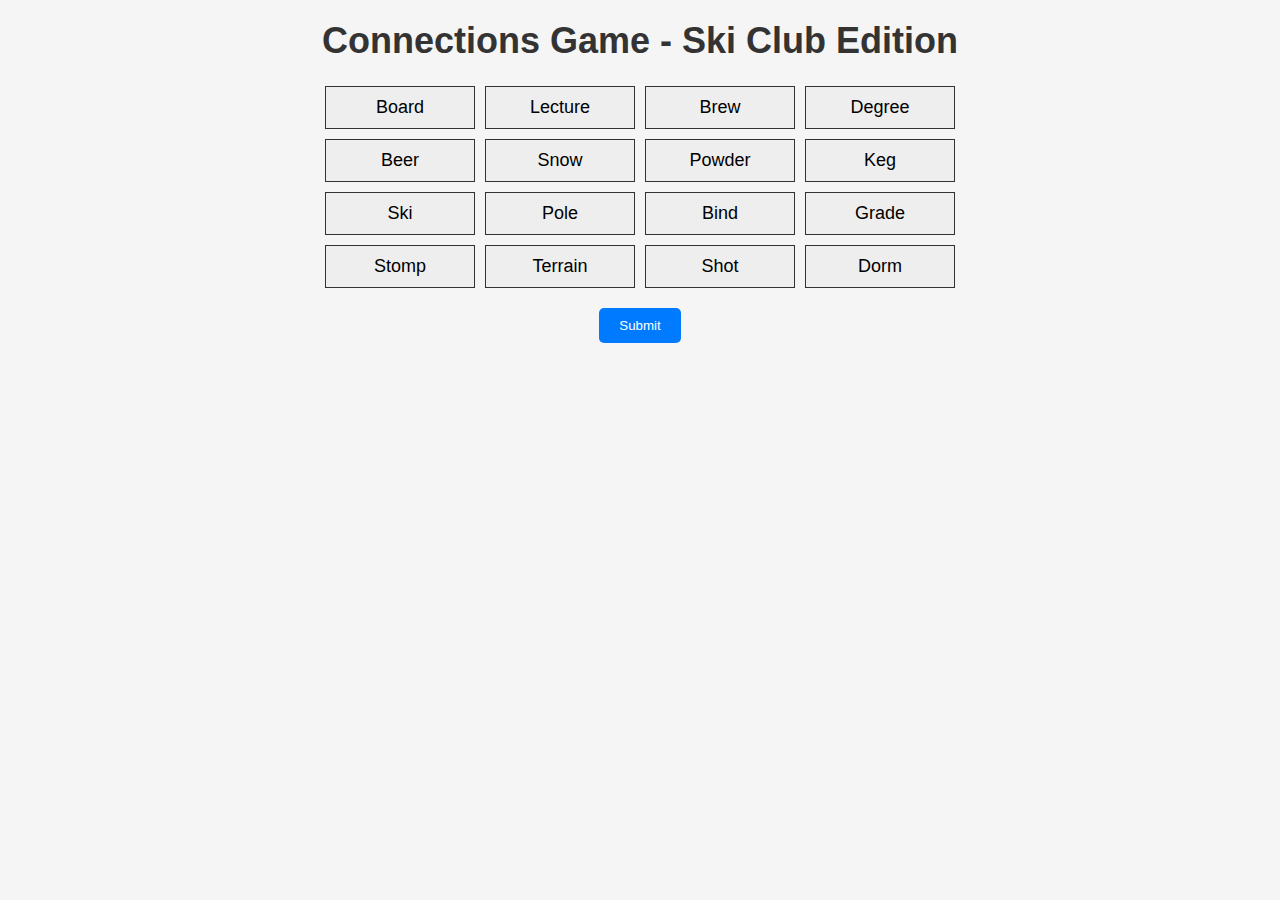
==== connections.html @ ae9facc1 "add color-coded groups for correct words" ====
<!DOCTYPE html>
<html lang="en">
<head>
    <meta charset="UTF-8">
    <meta name="viewport" content="width=device-width, initial-scale=1.0">
    <title>Connections Game - Ski Club Edition</title>
    <link rel="stylesheet" href="css/styles.css">
    <style>
        body {
            font-family: Arial, sans-serif;
            text-align: center;
            background-color: #f5f5f5;
        }
        h1 {
            margin-top: 20px;
        }
        .grid {
            display: grid;
            grid-template-columns: repeat(4, 150px);
            grid-gap: 10px;
            justify-content: center;
            margin: 20px auto;
        }
        .word-box {
            background-color: #eee;
            padding: 10px;
            border: 1px solid #333;
            cursor: pointer;
            font-size: 18px;
            text-align: center;
            user-select: none;
            transition: background-color 0.3s;
        }
        .selected {
            background-color: #555; /* Dark grey for selected words */
            color: white;
        }
        .correct-group-1 {
            background-color: yellow; /* First group: Yellow */
        }
        .correct-group-2 {
            background-color: lightgreen; /* Second group: Green */
        }
        .correct-group-3 {
            background-color: lightblue; /* Third group: Blue */
        }
        .correct-group-4 {
            background-color: lightpurple; /* Fourth group: Purple */
            background-color: #d5a6bd; /* Hex for light purple */
        }
        #message {
            margin-top: 20px;
            font-size: 20px;
        }
    </style>
    
</head>
<body>
    <h1>Connections Game - Ski Club Edition</h1>
    <div class="grid" id="word-grid"></div>
    <button id="submit-btn">Submit</button>
    <div id="message"></div>

    <script src="js/connections.js"></script>
</body>
</html>
---- css/styles.css ----
body {
    font-family: Arial, sans-serif;
    background-color: #f5f5f5;
    text-align: center;
}

h1 {
    font-size: 36px;
    margin-top: 20px;
    color: #333;
}

h2 {
    font-size: 28px;
    color: #007BFF;
}

ul {
    list-style-type: none;
    padding: 0;
    margin: 0;
}

section {
    margin: 30px 0;
    padding: 20px;
    background-color: #fff;
    border-radius: 10px;
    box-shadow: 0 0 15px rgba(0, 0, 0, 0.1);
}

#wordle-board, #connections-board, #strands-board, #crossword-board {
    display: grid;
    margin: 20px auto;
    grid-gap: 10px;
}

#wordle-input, #wordle-submit, #connections-submit, #strands-submit {
    padding: 10px;
    margin-top: 10px;
    font-size: 16px;
}

input[type="text"] {
    width: 150px;
    padding: 8px;
    font-size: 16px;
}

button {
    background-color: #007BFF;
    color: #fff;
    border: none;
    padding: 10px 20px;
    border-radius: 5px;
    cursor: pointer;
}

button:hover {
    background-color: #0056b3;
}

#crossword-grid {
    grid-template-columns: repeat(5, 40px);
    grid-template-rows: repeat(5, 40px);
    gap: 5px;
}

.crossword-cell {
    width: 40px;
    height: 40px;
    border: 1px solid #000;
    text-align: center;
    line-height: 40px;
    font-size: 18px;
}
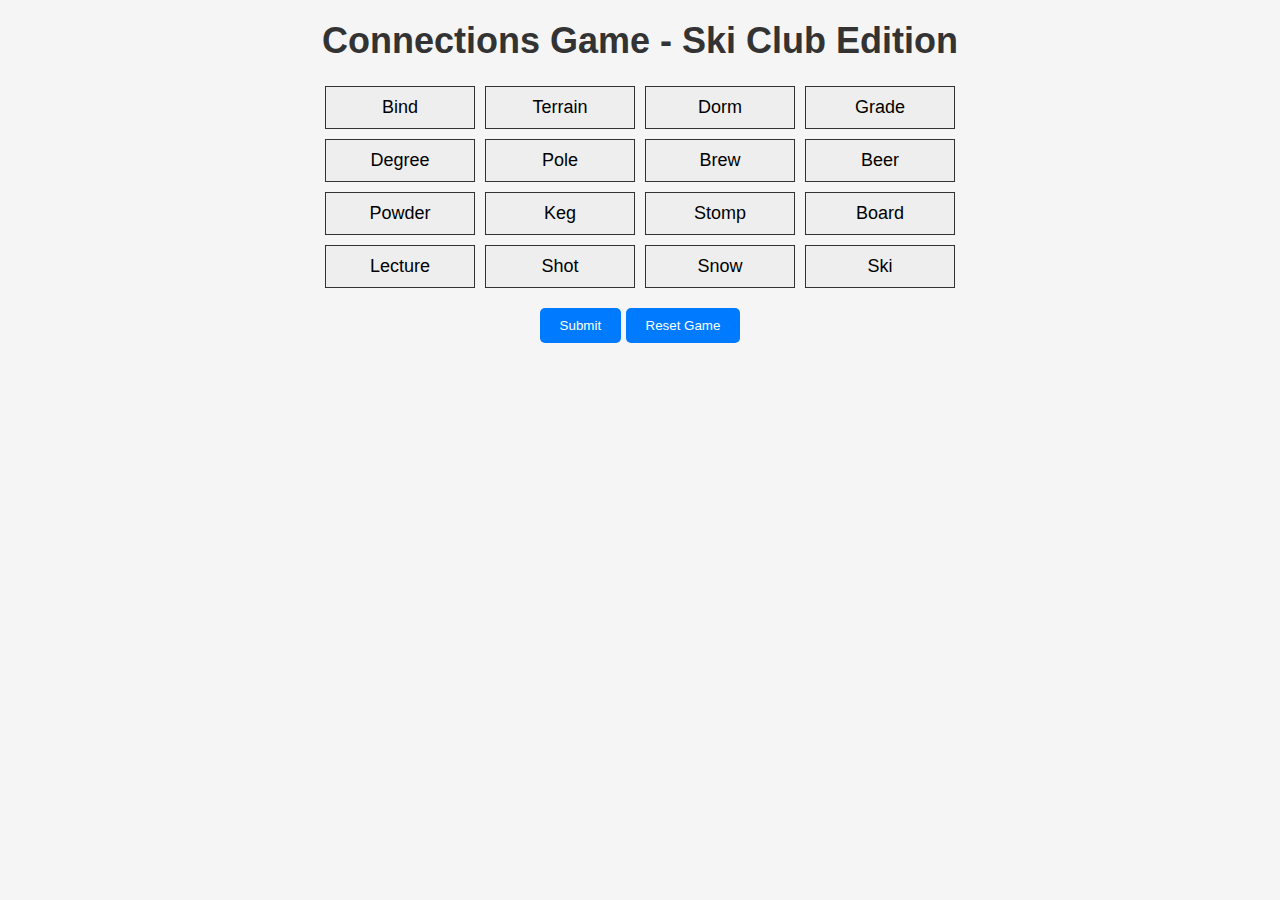
==== commit a893c8f6: "reset board function" ====
--- a/connections.html
+++ b/connections.html
@@ -7,7 +7,7 @@
     <link rel="stylesheet" href="css/styles.css">
     <style>
         body {
-            font-family: Arial, sans-serif;
+            font-family: 'Arial', sans-serif;
             text-align: center;
             background-color: #f5f5f5;
         }
@@ -31,6 +31,9 @@
             user-select: none;
             transition: background-color 0.3s;
         }
+        .word-box:hover {
+            background-color: #ccc; /* Light grey on hover */
+        }
         .selected {
             background-color: #555; /* Dark grey for selected words */
             color: white;
@@ -45,22 +48,28 @@
             background-color: lightblue; /* Third group: Blue */
         }
         .correct-group-4 {
-            background-color: lightpurple; /* Fourth group: Purple */
-            background-color: #d5a6bd; /* Hex for light purple */
+            background-color: #d5a6bd; /* Light purple */
         }
         #message {
             margin-top: 20px;
             font-size: 20px;
         }
+        @media (max-width: 600px) {
+            .grid {
+                grid-template-columns: repeat(2, 1fr); /* 2 columns on small screens */
+            }
+        }
     </style>
-    
 </head>
 <body>
-    <h1>Connections Game - Ski Club Edition</h1>
+    <header>
+        <h1>Connections Game - Ski Club Edition</h1>
+    </header>
     <div class="grid" id="word-grid"></div>
-    <button id="submit-btn">Submit</button>
+    <button id="submit-btn" aria-label="Submit your selected words">Submit</button>
+    <button id="reset-button" aria-label="Reset the game">Reset Game</button>
     <div id="message"></div>
-
+    
     <script src="js/connections.js"></script>
 </body>
 </html>
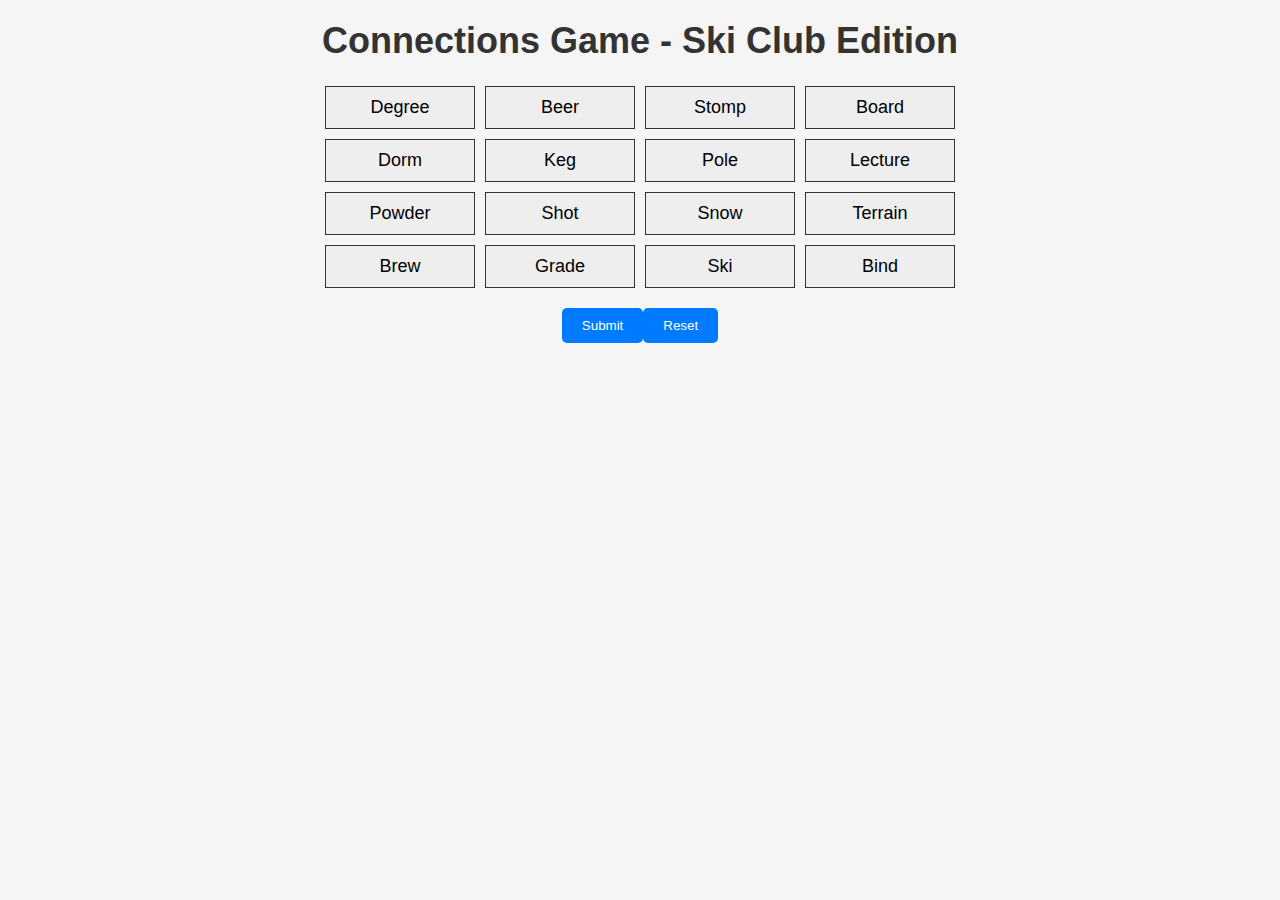
==== commit 2423f28f: "back to menu button added" ====
--- a/connections.html
+++ b/connections.html
@@ -59,17 +59,34 @@
                 grid-template-columns: repeat(2, 1fr); /* 2 columns on small screens */
             }
         }
+
+        #back-to-menu-btn {
+            display: none; /* Hidden by default */
+            margin-top: 20px;
+            padding: 10px 20px;
+            font-size: 16px;
+            cursor: pointer;
+            text-align: center; /* Center text */
+        }
+
+        .centered {
+            display: flex;
+            justify-content: center; /* Center horizontally */
+            align-items: center; /* Center vertically if needed */
+            height: 100%; /* Ensure it takes the full height for vertical centering */
+        }
     </style>
 </head>
 <body>
-    <header>
-        <h1>Connections Game - Ski Club Edition</h1>
-    </header>
+    <h1>Connections Game - Ski Club Edition</h1>
     <div class="grid" id="word-grid"></div>
-    <button id="submit-btn" aria-label="Submit your selected words">Submit</button>
-    <button id="reset-button" aria-label="Reset the game">Reset Game</button>
+    <div class="button-container centered"> <!-- Centering wrapper -->
+        <button id="submit-btn">Submit</button>
+        <button id="reset-button">Reset</button>
+        <button id="back-to-menu-btn">Back to Menu</button> <!-- Added button -->
+    </div>
     <div id="message"></div>
-    
+
     <script src="js/connections.js"></script>
 </body>
 </html>
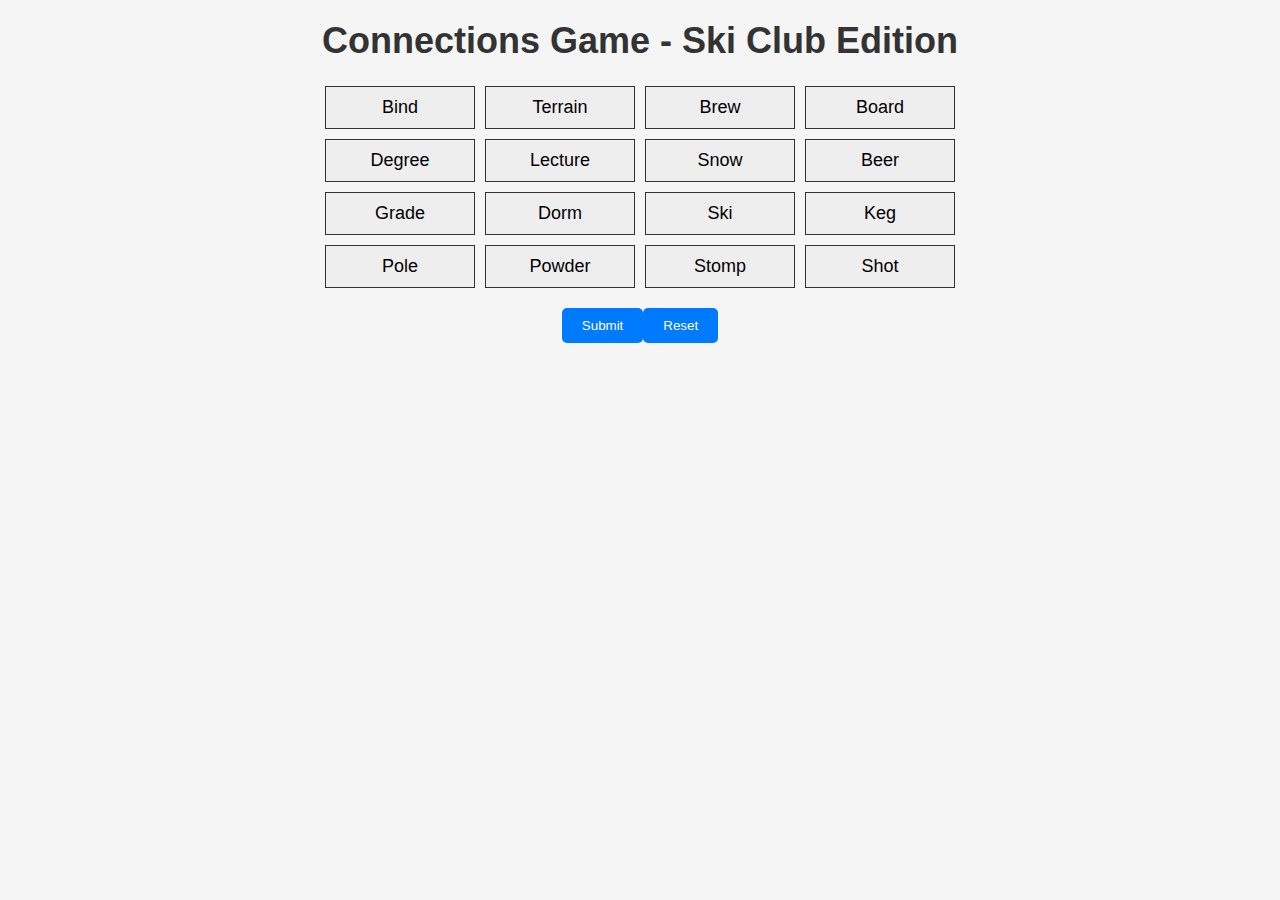
==== commit e60b32f1: "basic connections functionality" ====
--- a/connections.html
+++ b/connections.html
@@ -32,23 +32,23 @@
             transition: background-color 0.3s;
         }
         .word-box:hover {
-            background-color: #ccc; /* Light grey on hover */
+            background-color: #ccc;
         }
         .selected {
-            background-color: #555; /* Dark grey for selected words */
+            background-color: #555;
             color: white;
         }
         .correct-group-1 {
-            background-color: yellow; /* First group: Yellow */
+            background-color: yellow;
         }
         .correct-group-2 {
-            background-color: lightgreen; /* Second group: Green */
+            background-color: lightgreen;
         }
         .correct-group-3 {
-            background-color: lightblue; /* Third group: Blue */
+            background-color: lightblue;
         }
         .correct-group-4 {
-            background-color: #d5a6bd; /* Light purple */
+            background-color: #d5a6bd;
         }
         #message {
             margin-top: 20px;
@@ -56,34 +56,34 @@
         }
         @media (max-width: 600px) {
             .grid {
-                grid-template-columns: repeat(2, 1fr); /* 2 columns on small screens */
+                grid-template-columns: repeat(2, 1fr);
             }
         }
 
         #back-to-menu-btn {
-            display: none; /* Hidden by default */
+            display: none;
             margin-top: 20px;
             padding: 10px 20px;
             font-size: 16px;
             cursor: pointer;
-            text-align: center; /* Center text */
+            text-align: center;
         }
 
         .centered {
             display: flex;
-            justify-content: center; /* Center horizontally */
-            align-items: center; /* Center vertically if needed */
-            height: 100%; /* Ensure it takes the full height for vertical centering */
+            justify-content: center;
+            align-items: center;
+            height: 100%;
         }
     </style>
 </head>
 <body>
     <h1>Connections Game - Ski Club Edition</h1>
     <div class="grid" id="word-grid"></div>
-    <div class="button-container centered"> <!-- Centering wrapper -->
+    <div class="button-container centered">
         <button id="submit-btn">Submit</button>
         <button id="reset-button">Reset</button>
-        <button id="back-to-menu-btn">Back to Menu</button> <!-- Added button -->
+        <button id="back-to-menu-btn">Back to Menu</button>
     </div>
     <div id="message"></div>
 
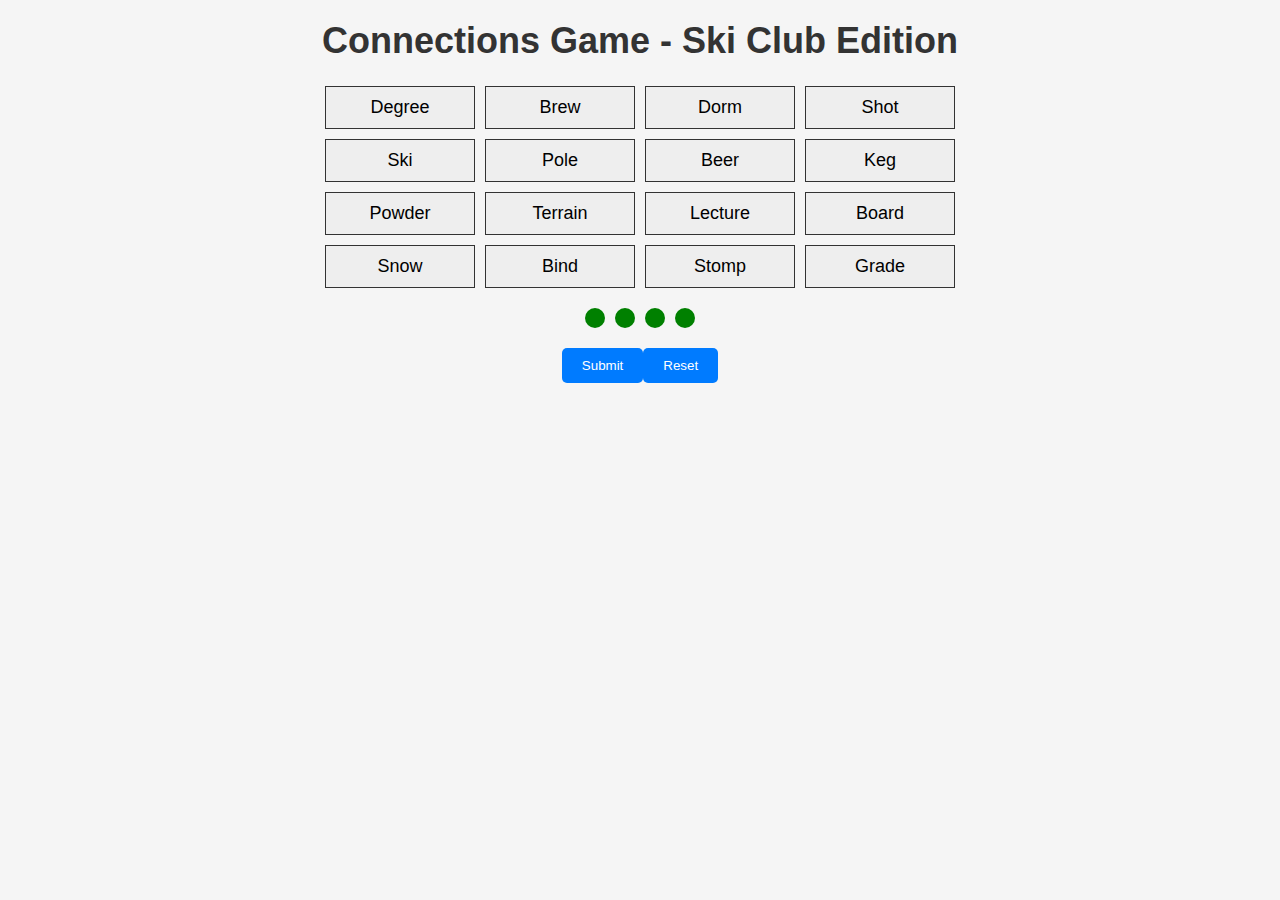
==== commit 7212caaf: "Refactor CSS and add guess dots functionality" ====
--- a/connections.html
+++ b/connections.html
@@ -37,6 +37,7 @@
         .selected {
             background-color: #555;
             color: white;
+            border: 2px solid #fff;
         }
         .correct-group-1 {
             background-color: yellow;
@@ -50,6 +51,22 @@
         .correct-group-4 {
             background-color: #d5a6bd;
         }
+        #guess-dots {
+            margin: 20px auto;
+            display: flex;
+            justify-content: center;
+        }
+        .dot {
+            height: 20px;
+            width: 20px;
+            margin: 0 5px;
+            background-color: green;
+            border-radius: 50%;
+            display: inline-block;
+        }
+        .dot.used {
+            background-color: red;
+        }
         #message {
             margin-top: 20px;
             font-size: 20px;
@@ -59,7 +76,6 @@
                 grid-template-columns: repeat(2, 1fr);
             }
         }
-
         #back-to-menu-btn {
             display: none;
             margin-top: 20px;
@@ -68,7 +84,6 @@
             cursor: pointer;
             text-align: center;
         }
-
         .centered {
             display: flex;
             justify-content: center;
@@ -80,10 +95,13 @@
 <body>
     <h1>Connections Game - Ski Club Edition</h1>
     <div class="grid" id="word-grid"></div>
+
+    <div id="guess-dots"></div>
+
     <div class="button-container centered">
-        <button id="submit-btn">Submit</button>
-        <button id="reset-button">Reset</button>
-        <button id="back-to-menu-btn">Back to Menu</button>
+        <button id="submit-btn" role="button">Submit</button>
+        <button id="reset-button" role="button">Reset</button>
+        <button id="back-to-menu-btn" role="button">Back to Menu</button>
     </div>
     <div id="message"></div>
 
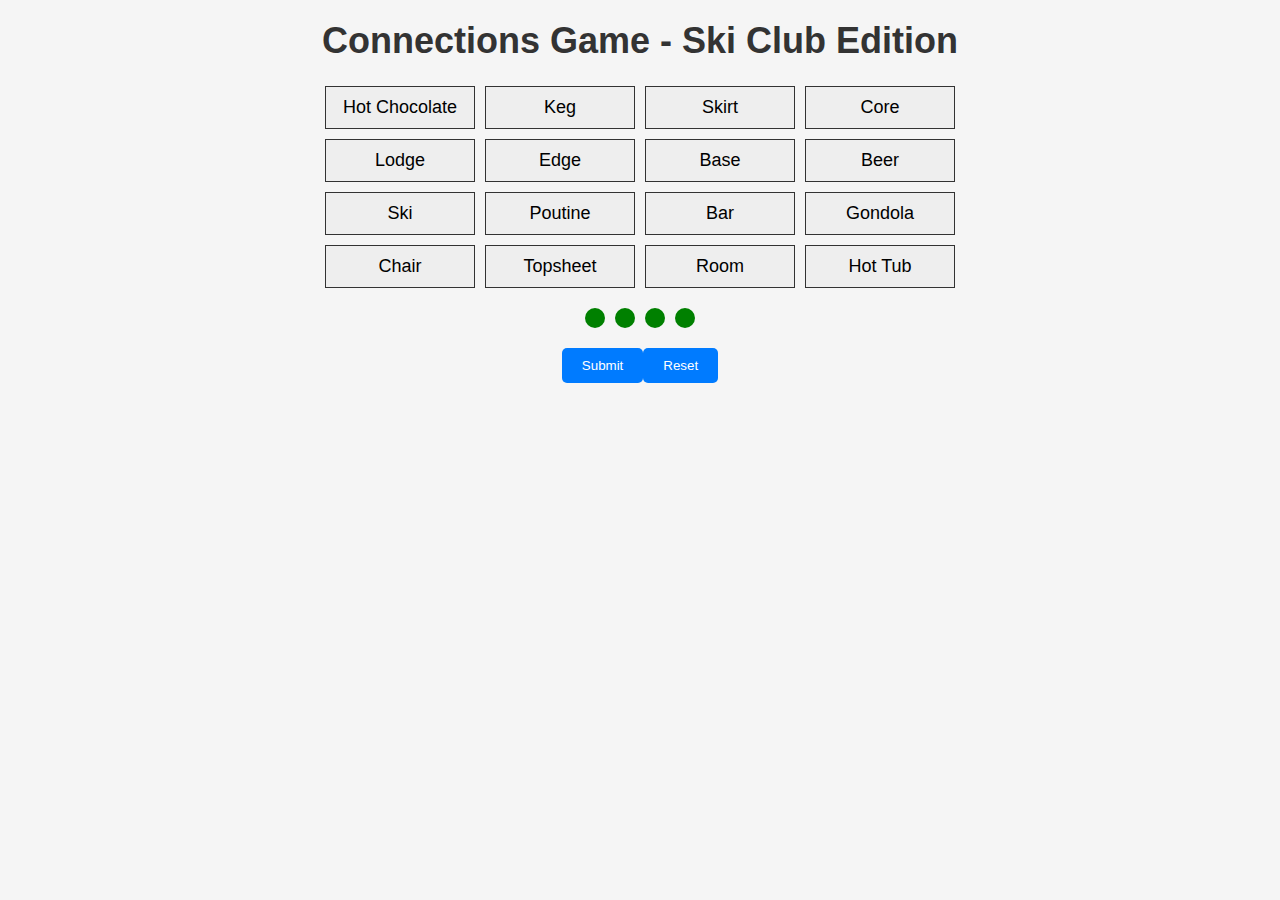
==== commit 1ba7380b: "add category when correct guess" ====
--- a/connections.html
+++ b/connections.html
@@ -90,6 +90,22 @@
             align-items: center;
             height: 100%;
         }
+        .group-container {
+            text-align: center;
+            margin-bottom: 20px;
+        }
+
+        .category-title {
+            font-weight: bold;
+            font-size: 1.2em;
+            margin-bottom: 10px;
+            display: inline-block;
+        }
+
+        .words-container {
+            display: flex;
+            justify-content: center;
+        }
     </style>
 </head>
 <body>
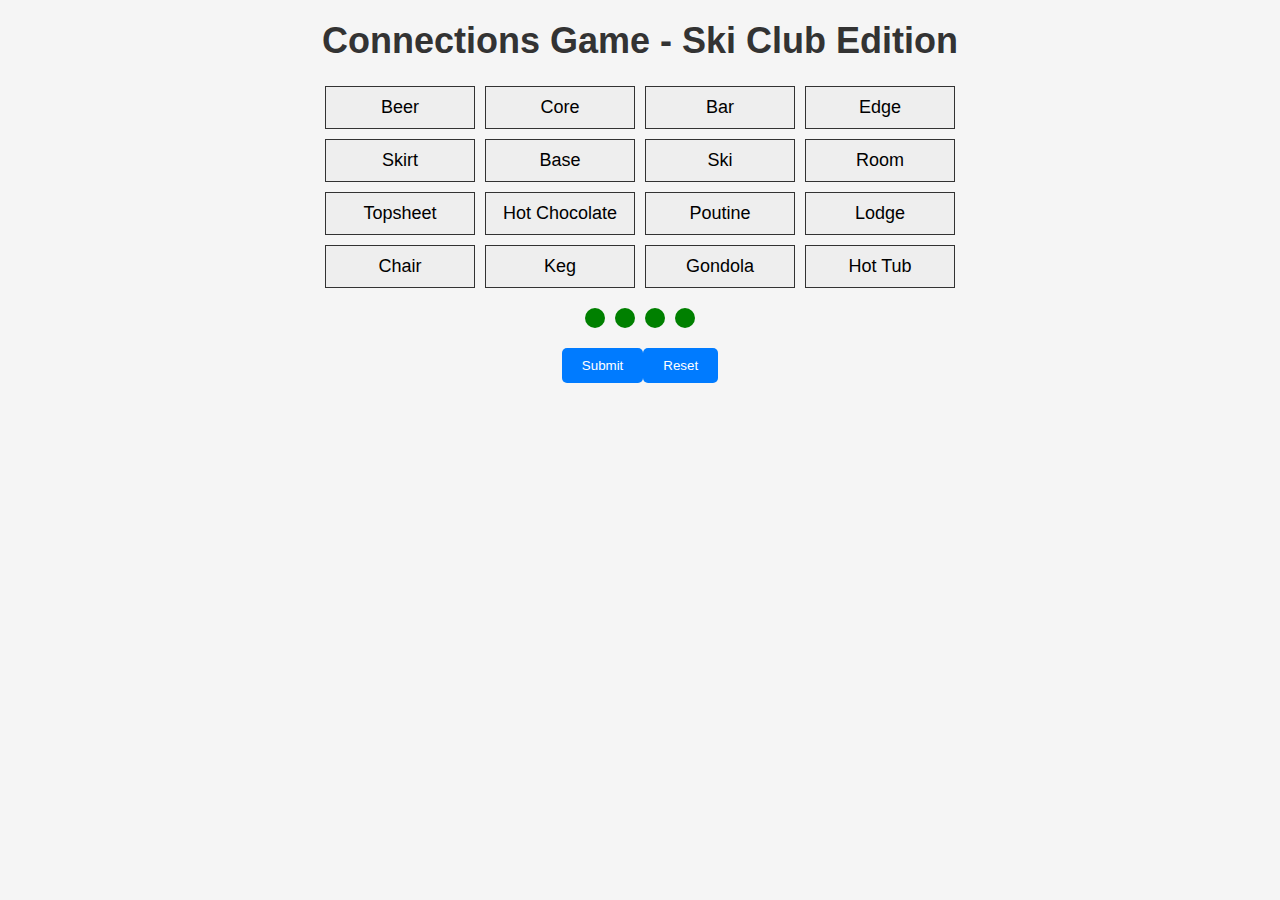
==== commit 1dbb3abc: "add modulaity to css files and refactor index styling" ====
--- a/connections.html
+++ b/connections.html
@@ -4,7 +4,7 @@
     <meta charset="UTF-8">
     <meta name="viewport" content="width=device-width, initial-scale=1.0">
     <title>Connections Game - Ski Club Edition</title>
-    <link rel="stylesheet" href="css/styles.css">
+    <link rel="stylesheet" href="css/connections.css">
     <style>
         body {
             font-family: 'Arial', sans-serif;
--- a/css/connections.css
+++ b/css/connections.css
@@ -0,0 +1,75 @@
+body {
+    font-family: Arial, sans-serif;
+    background-color: #f5f5f5;
+    text-align: center;
+}
+
+h1 {
+    font-size: 36px;
+    margin-top: 20px;
+    color: #333;
+}
+
+h2 {
+    font-size: 28px;
+    color: #007BFF;
+}
+ul {
+    list-style-type: none;
+    padding: 0;
+    margin: 0;
+}
+
+section {
+    margin: 30px 0;
+    padding: 20px;
+    background-color: #fff;
+    border-radius: 10px;
+    box-shadow: 0 0 15px rgba(0, 0, 0, 0.1);
+}
+
+#wordle-board, #connections-board, #strands-board, #crossword-board {
+    display: grid;
+    margin: 20px auto;
+    grid-gap: 10px;
+}
+
+#wordle-input, #wordle-submit, #connections-submit, #strands-submit {
+    padding: 10px;
+    margin-top: 10px;
+    font-size: 16px;
+}
+
+input[type="text"] {
+    width: 150px;
+    padding: 8px;
+    font-size: 16px;
+}
+
+button {
+    background-color: #007BFF;
+    color: #fff;
+    border: none;
+    padding: 10px 20px;
+    border-radius: 5px;
+    cursor: pointer;
+}
+
+button:hover {
+    background-color: #0056b3;
+}
+
+#crossword-grid {
+    grid-template-columns: repeat(5, 40px);
+    grid-template-rows: repeat(5, 40px);
+    gap: 5px;
+}
+
+.crossword-cell {
+    width: 40px;
+    height: 40px;
+    border: 1px solid #000;
+    text-align: center;
+    line-height: 40px;
+    font-size: 18px;
+}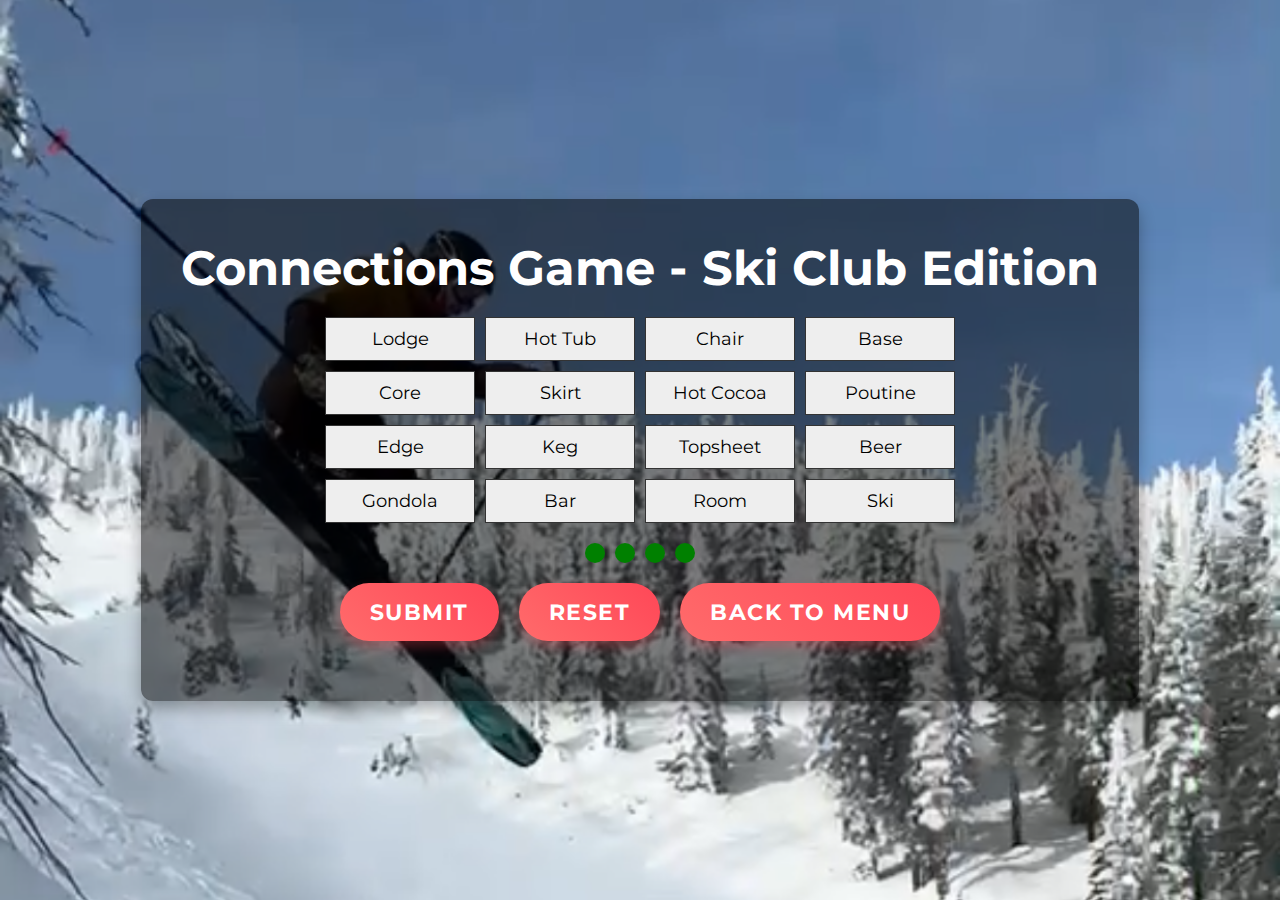
==== commit c6a7c770: "styling for connections with minor js update to match" ====
--- a/connections.html
+++ b/connections.html
@@ -1,126 +1,32 @@
 <!DOCTYPE html>
 <html lang="en">
+
 <head>
     <meta charset="UTF-8">
     <meta name="viewport" content="width=device-width, initial-scale=1.0">
     <title>Connections Game - Ski Club Edition</title>
     <link rel="stylesheet" href="css/connections.css">
-    <style>
-        body {
-            font-family: 'Arial', sans-serif;
-            text-align: center;
-            background-color: #f5f5f5;
-        }
-        h1 {
-            margin-top: 20px;
-        }
-        .grid {
-            display: grid;
-            grid-template-columns: repeat(4, 150px);
-            grid-gap: 10px;
-            justify-content: center;
-            margin: 20px auto;
-        }
-        .word-box {
-            background-color: #eee;
-            padding: 10px;
-            border: 1px solid #333;
-            cursor: pointer;
-            font-size: 18px;
-            text-align: center;
-            user-select: none;
-            transition: background-color 0.3s;
-        }
-        .word-box:hover {
-            background-color: #ccc;
-        }
-        .selected {
-            background-color: #555;
-            color: white;
-            border: 2px solid #fff;
-        }
-        .correct-group-1 {
-            background-color: yellow;
-        }
-        .correct-group-2 {
-            background-color: lightgreen;
-        }
-        .correct-group-3 {
-            background-color: lightblue;
-        }
-        .correct-group-4 {
-            background-color: #d5a6bd;
-        }
-        #guess-dots {
-            margin: 20px auto;
-            display: flex;
-            justify-content: center;
-        }
-        .dot {
-            height: 20px;
-            width: 20px;
-            margin: 0 5px;
-            background-color: green;
-            border-radius: 50%;
-            display: inline-block;
-        }
-        .dot.used {
-            background-color: red;
-        }
-        #message {
-            margin-top: 20px;
-            font-size: 20px;
-        }
-        @media (max-width: 600px) {
-            .grid {
-                grid-template-columns: repeat(2, 1fr);
-            }
-        }
-        #back-to-menu-btn {
-            display: none;
-            margin-top: 20px;
-            padding: 10px 20px;
-            font-size: 16px;
-            cursor: pointer;
-            text-align: center;
-        }
-        .centered {
-            display: flex;
-            justify-content: center;
-            align-items: center;
-            height: 100%;
-        }
-        .group-container {
-            text-align: center;
-            margin-bottom: 20px;
-        }
+    <link href="https://fonts.googleapis.com/css2?family=Montserrat:wght@400;700&display=swap" rel="stylesheet">
+</head>
 
-        .category-title {
-            font-weight: bold;
-            font-size: 1.2em;
-            margin-bottom: 10px;
-            display: inline-block;
-        }
+<body>
+    <div class="container">
+        <h1>Connections Game - Ski Club Edition</h1>
 
-        .words-container {
-            display: flex;
-            justify-content: center;
-        }
-    </style>
-</head>
-<body>
-    <h1>Connections Game - Ski Club Edition</h1>
-    <div class="grid" id="word-grid"></div>
+        <div class="grid" id="word-grid"></div>
 
-    <div id="guess-dots"></div>
+        <div id="guess-dots"></div>
 
-    <div class="button-container centered">
-        <button id="submit-btn" role="button">Submit</button>
-        <button id="reset-button" role="button">Reset</button>
-        <button id="back-to-menu-btn" role="button">Back to Menu</button>
+        <div class="button-container">
+            <button id="submit-btn" class="game-button" role="button">Submit</button>
+            <button id="reset-button" class="game-button" role="button">Reset</button>
+            <button id="back-to-menu-btn" class="game-button" role="button">Back to Menu</button>
+        </div>
+
+        <div id="message"></div>
     </div>
-    <div id="message"></div>
 
     <script src="js/connections.js"></script>
 </body>
+
 </html>
--- a/css/connections.css
+++ b/css/connections.css
@@ -1,75 +1,177 @@
+/* General Styling */
+* {
+    margin: 0;
+    padding: 0;
+    box-sizing: border-box;
+    font-family: 'Montserrat', sans-serif;
+}
+
 body {
-    font-family: Arial, sans-serif;
-    background-color: #f5f5f5;
+    background-image: url('../assets/chuck_skiin.PNG'); /* Example image for the background */
+    background-size: cover;
+    background-position: center;
+    min-height: 100vh;
+    display: flex;
+    align-items: center;
+    justify-content: center;
     text-align: center;
+    color: white;
 }
 
 h1 {
-    font-size: 36px;
-    margin-top: 20px;
-    color: #333;
+    font-size: 3rem;
+    margin-bottom: 20px;
+    font-weight: 700;
 }
 
-h2 {
-    font-size: 28px;
-    color: #007BFF;
-}
-ul {
-    list-style-type: none;
-    padding: 0;
-    margin: 0;
+.container {
+    background: rgba(0, 0, 0, 0.5);
+    padding: 40px;
+    border-radius: 12px;
+    box-shadow: 0 8px 16px rgba(0, 0, 0, 0.3);
 }
 
-section {
-    margin: 30px 0;
-    padding: 20px;
-    background-color: #fff;
-    border-radius: 10px;
-    box-shadow: 0 0 15px rgba(0, 0, 0, 0.1);
+/* Grid Styling */
+.grid {
+    display: grid;
+    grid-template-columns: repeat(4, 150px);
+    grid-gap: 10px;
+    justify-content: center;
+    margin: 20px auto;
 }
 
-#wordle-board, #connections-board, #strands-board, #crossword-board {
-    display: grid;
-    margin: 20px auto;
-    grid-gap: 10px;
+.word-box {
+    background-color: #eee;
+    padding: 10px;
+    border: 1px solid #333;
+    cursor: pointer;
+    font-size: 18px;
+    text-align: center;
+    user-select: none;
+    transition: background-color 0.3s, transform 0.2s;
+    color: black;
 }
 
-#wordle-input, #wordle-submit, #connections-submit, #strands-submit {
-    padding: 10px;
-    margin-top: 10px;
-    font-size: 16px;
+.word-box:hover {
+    background-color: #ccc;
+    transform: scale(1.05);
 }
 
-input[type="text"] {
-    width: 150px;
-    padding: 8px;
-    font-size: 16px;
+.word-box.selected {
+    background-color: #555;
+    color: white;
+    border: 2px solid #fff;
 }
 
-button {
-    background-color: #007BFF;
-    color: #fff;
+/* Correct Groups */
+.correct-group-1 {
+    background-color: yellow;
+}
+
+.correct-group-2 {
+    background-color: lightgreen;
+}
+
+.correct-group-3 {
+    background-color: lightblue;
+}
+
+.correct-group-4 {
+    background-color: #d5a6bd;
+}
+
+/* Guess Dots */
+#guess-dots {
+    margin: 20px auto;
+    display: flex;
+    justify-content: center;
+}
+
+.dot {
+    height: 20px;
+    width: 20px;
+    margin: 0 5px;
+    background-color: green;
+    border-radius: 50%;
+    display: inline-block;
+    transition: background-color 0.3s;
+}
+
+.dot.used {
+    background-color: red;
+}
+
+/* Message Section */
+#message {
+    margin-top: 20px;
+    font-size: 20px;
+}
+
+/* Buttons */
+.button-container {
+    display: flex;
+    justify-content: center;
+    gap: 20px;
+    margin-top: 20px;
+}
+
+.game-button {
+    display: inline-block;
+    padding: 15px 30px;
+    background: linear-gradient(45deg, #ff6b6b, #ff4757);
+    color: white;
     border: none;
-    padding: 10px 20px;
-    border-radius: 5px;
+    border-radius: 30px;
+    font-size: 1.2rem;
+    font-weight: 700;
+    text-transform: uppercase;
+    letter-spacing: 1.5px;
+    transition: all 0.3s ease;
+    box-shadow: 0 6px 12px rgba(255, 71, 87, 0.3);
     cursor: pointer;
 }
 
-button:hover {
-    background-color: #0056b3;
+.game-button:hover {
+    background: linear-gradient(45deg, #ff4757, #ff6b6b);
+    box-shadow: 0 12px 24px rgba(255, 71, 87, 0.6);
+    transform: scale(1.05);
 }
 
-#crossword-grid {
-    grid-template-columns: repeat(5, 40px);
-    grid-template-rows: repeat(5, 40px);
-    gap: 5px;
+/* Responsive Design */
+@media (max-width: 600px) {
+    .grid {
+        grid-template-columns: repeat(2, 1fr);
+    }
+
+    .game-button {
+        font-size: 1rem;
+        padding: 10px 20px;
+    }
 }
 
-.crossword-cell {
-    width: 40px;
-    height: 40px;
-    border: 1px solid #000;
-    text-align: center;
-    line-height: 40px;
-    font-size: 18px;
+@media (min-width: 768px) {
+    .game-button {
+        font-size: 1.4rem;
+    }
+}
+/* Add this to the CSS file */
+
+/* Ensures the correct words stay in a row at the top */
+.group-container {
+    display: flex;
+    flex-direction: column;
+    margin-bottom: 20px;
+    align-items: center;
+}
+
+/* Container for the words in the correct group */
+.words-container {
+    display: flex;
+    gap: 10px; /* Spacing between correct words */
+}
+
+/* Word box styling for correct words, ensuring text is black */
+.word-box.correct {
+    color: black;  /* Set text color to black for better readability */
+    transition: background-color 0.3s ease;
 }